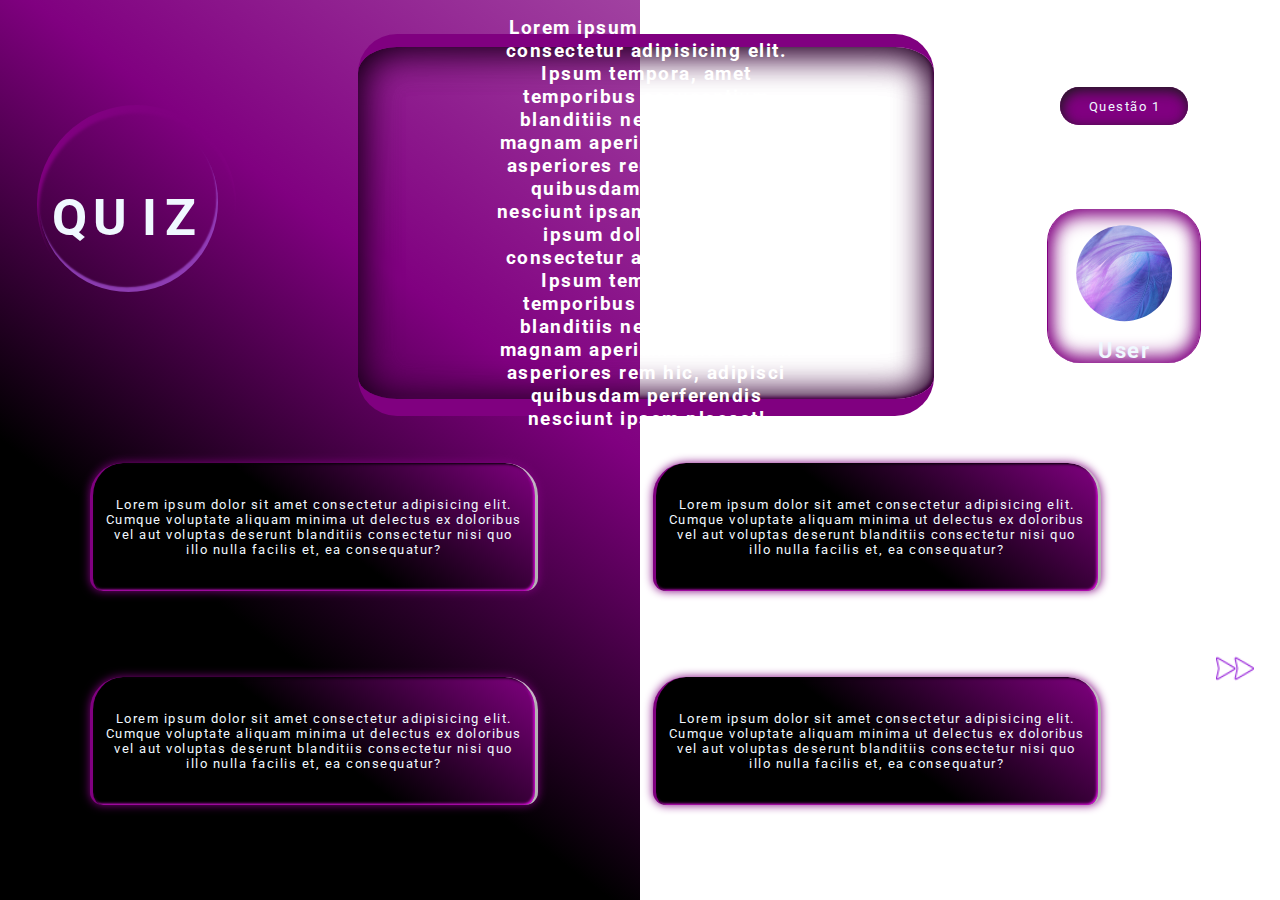
==== index.html @ 0c753456 "first commit" ====
<!DOCTYPE html>
<html lang="en">
<head>
    <meta charset="UTF-8">
    <meta name="viewport" content="width=device-width, initial-scale=1.0">
    <link href="https://fonts.googleapis.com/css2?family=Roboto:ital,wght@0,100;0,300;0,400;0,500;0,700;0,900;1,100;1,300;1,400;1,500;1,700;1,900&display=swap" rel="stylesheet">
    <link rel="stylesheet" href="css/style.css">
    <link rel="stylesheet" href="css/animationQuiz.css">
    <title>Etec Quiz</title>
</head>
<body>
    <header>

        <div class="animation-quiz">
            <h1>
                <span class="q">
                    Q
                </span>
                <span class="u">
                    U
                </span>
                <span class="i">
                    I
                </span>
                <span class="z">
                    Z
                </span>                               
    
            </h1>
            <div class="title1"></div>
            <div class="title flex" ></div>

        </div>
        
        <div class="question-box flex">
            <h4>Lorem ipsum dolor sit amet consectetur adipisicing elit. Ipsum tempora, amet temporibus accusantium blanditiis nemo aut sequi magnam aperiam nulla earum asperiores rem hic, adipisci quibusdam perferendis nesciunt ipsam placeat!Lorem ipsum dolor sit amet consectetur adipisicing elit. Ipsum tempora, amet temporibus accusantium blanditiis nemo aut sequi magnam aperiam nulla earum asperiores rem hic, adipisci quibusdam perferendis nesciunt ipsam placeat!</h4>
        </div>
        
        <div class="content-user">

            <div class="user flex">

                <img class="img" src="img/img1.jpg" alt="">
                <h3 class="user-name" id="userName">User</h3>
            </div>

            <button class="btn-Nquestion"> Questão 1 </button>

        </div>
 
       
    </header>

    <main class="flex">

        <div class="answer-content flex">
            
            <button class="box-answer">
                <p>Lorem ipsum dolor sit amet consectetur adipisicing elit. Cumque voluptate aliquam minima ut delectus ex doloribus vel aut voluptas deserunt blanditiis consectetur nisi quo illo nulla facilis et, ea consequatur?</p>
            </button>

            <button class="box-answer">
                <p>Lorem ipsum dolor sit amet consectetur adipisicing elit. Cumque voluptate aliquam minima ut delectus ex doloribus vel aut voluptas deserunt blanditiis consectetur nisi quo illo nulla facilis et, ea consequatur?</p>
            </button>  
            
            <button class="box-answer">
                <p>Lorem ipsum dolor sit amet consectetur adipisicing elit. Cumque voluptate aliquam minima ut delectus ex doloribus vel aut voluptas deserunt blanditiis consectetur nisi quo illo nulla facilis et, ea consequatur?</p>
            </button>

            <button class="box-answer">
                <p>Lorem ipsum dolor sit amet consectetur adipisicing elit. Cumque voluptate aliquam minima ut delectus ex doloribus vel aut voluptas deserunt blanditiis consectetur nisi quo illo nulla facilis et, ea consequatur?</p>
            </button>  

        </div>

        <div class="icon-prox">
           <a href="http://127.0.0.1:5500/index2.html">
            <img src="img/proximo-botao.png" alt="PROX">

        </a> 
        </div>
    </main>

    <footer></footer>

</body>
</html>
---- css/style.css ----
/* ============================================================================== GERAL */

*{
    margin: 0;
    padding: 0;
    box-sizing: border-box;
    font-family: "Roboto", sans-serif;
    text-wrap: wrap;
    letter-spacing: 1.5px;
}
.flex{
    display: flex;
}
body{
    height: 100vh;
    background-image: -webkit-linear-gradient(
        233deg,
        rgba(128, 0, 128, 0.742),
        purple,
        black,
        black
    );
    background-size: contain;
    background-repeat: no-repeat;
    background-size: 50%;
    animation: animate 10s infinite linear alternate ;
    color: aliceblue;
    
}
@keyframes animate {
    0%{
        background-size: 100%;
    }
    100%{
        background-size: 300%;
    }
}
/* ============================================================================== HEADER */
header{
    display: flex;
    height: 50vh;
    width: 100%;
    justify-content: space-around;
    align-items: center;
    flex-wrap: wrap;
}
.content-user{
    width: 19%;
    height: 80%;
    display: flex;
    align-items: center;
    justify-content: space-around;
    flex-direction: column-reverse;
}
.user{
    height: 12vw;
    width: 12vw;
    flex-direction: column;
    justify-content: center;
    align-items: center;
    border-radius: 33px;
    border-left: 1px solid purple;
    border-right: 1px solid purple;
    box-shadow: 
    inset .1em .3em 1em purple,
    inset -.1em -.3em 1em purple;
    text-align: center;
    font-size: 1.5vw;
}
.img{
    height: 10vw;
    clip-path: circle();
}
.btn-Nquestion{
    background-color:purple;
    width: 10vw;
    height: 3vw;
    color: aliceblue;
    font-size: 1vw;
    border: none;
    border-radius: 33px;
    box-shadow: 
    inset .1em .3em 1em rgb(27, 26, 27),
    inset -.1em -.3em 1em purple;
}
.question-box{
    height:85%;
    width: 45%;
    border-bottom: 17px solid purple;
    border-top: 13px solid purple;
    color: white;
    text-align: center;
    align-items: center;
    justify-content: center;
    border-radius: 39px;
    box-shadow: 
    inset .1em .1em 2em black,
    inset .1em .1em 2em purple,
    inset -.1em -.1em .2em purple;
    padding: 133px;
    font-size: 1.5vw;
}
/* ============================================================================== MAIN */

main{
    justify-content: space-around;
    align-items: center;
}
.answer-content{
    width: 89%;
    height: 49vh;
    justify-content: space-around;
    flex-wrap: wrap;
    gap: 13px;
    padding: 13px;
}
.box-answer{
    background-image: -webkit-linear-gradient(
        233deg,
       rgb(128, 0, 128),
       black,
       black
   );        
   width: 35vw;
   border: none;
   height: 10vw;
   color: aliceblue;
   justify-content: space-around;
   align-items: center;
   letter-spacing: .5px;
   padding: 13px ;
   border-left: 3px solid purple;
   border-right: 3px solid rgba(213, 213, 213, 0.845);
   border-top-left-radius: 33px;
   border-top-right-radius: 33px;
   border-bottom-right-radius: 13px;
   border-bottom-left-radius: 13px;
   box-shadow: 0px 0px 10px purple,
   inset .1em .1em .2em black,
   inset -.1em -.1em .2em rgb(239, 15, 239);
   font-size: 1vw;
}
.right{
    background-image: -webkit-linear-gradient(
         233deg,
        rgb(15, 188, 56),
        black,
        black
    );        
    width: 35vw;
    height: 10vw;
    border: none;
    color: aliceblue;
    justify-content: space-around;
    align-items: center;
    text-align: justify;
    letter-spacing: .5px;
    padding: 13px ;
    border-left: 3px solid rgb(15, 188, 56);
    border-right: 3px solid rgba(213, 213, 213, 0.845);
    border-top-left-radius: 33px;
    border-top-right-radius: 33px;
    border-bottom-right-radius: 13px;
    border-bottom-left-radius: 13px;
    box-shadow: 0px 0px 10px rgb(15, 188, 56),
    inset .1em .1em .2em black,
    inset -.1em -.1em .2em rgb(11, 236, 4);

}
.icon-prox{
    height: 70%;
    width: 3%;
    display: flex;
    align-items: center;
    justify-content: center;
 
}
.icon-prox img{
    height: 3vw;
    animation: arrow 1s infinite ease-in-out alternate;
}
.icon-prox img:hover{
    height: 3.5vw;
    animation: arrow 1s infinite ease-in-out alternate;
}

@keyframes arrow {
    0%{
        transform: translateX(0);
    }
    100%{
        transform: translateX(30px);
    }
}

/* ============================================================================== MEdiaQuery HEADER */
@media (max-width:450px){
    header{
        flex-direction: column-reverse;
        height: 66%;
    }
    .question-box{
        width: 89%;
        height:53%;
        padding: 13px;
        font-size: small;

    }
    .content-user{
        height: 25%;
        width: 35%;
    }
    .user{
        height: 21vw;
        width: 21vw;
    }
    .btn-Nquestion{
        height: 5vw;
        width: 15vw;
        font-size: 1.5vw;
    }
    .answer-content{
        flex-direction: column;
        justify-content: center;
        align-items: center;
        display: grid;
    }
    main{
        flex-direction: column;
        height: 10%;
    }
    .box-answer{
        font-size: 1vw;
        height: 100%;
        width: 99%;
    }
}

@media (min-width:768px) and (max-width:1023px){
    header{
        display: flex;
        height:65%;
    }
    .question-box{
        width: 89%;
        height:23%;
        font-size: 2vw;

    }
    .user{
        height: 21vw;
        width: 21vw;
    }
    .content-user{
        height: 35%;
        width: 35%;
    }

}
/* ============================================================================== MEdiaQuery MAIN */
@media (max-width:450px){
  
    .answer-content{
        width: 89%;
        height: 33vh;
        flex-wrap: wrap;
        justify-content: space-around;
        gap: 13px;
        padding: 13px;
    }
    .answer-content{
        flex-direction: column;
        justify-content: center;
        align-items: center;
        display: grid;
        margin-top: 13px;

    }
    main{
        flex-direction: column;
        height: 10%;
    }
    .box-answer{
        font-size: 1vw;
        height: 100%;
        width: 99%;
    }
    .icon-prox img{
        height: 5vw;
    }
}
@media (min-width:768px) and (max-width:1023px){
    .answer-content{
        width: 89%;
        height: 33vh;
        flex-wrap: wrap;
        justify-content: space-around;
        gap: 13px;
        padding: 13px;
    }
    .answer-content{
        flex-direction: column;
        justify-content: center;
        align-items: center;
        display: grid;
        margin-top: 13px;
    }
    main{
        flex-direction: column;
        height: 10%;
    }
    .box-answer{
        font-size: 1vw;
        height: 100%;
        width: 99%;
    }
    .icon-prox img{
        margin-top: 55px;
    }

}
@media (min-width:500px) and (max-width:540px){
    .question-box{
        font-size: 1vw;
        text-align: center;
    }

    .answer-content{
        width: 89%;
        height: 33vh;
        flex-wrap: wrap;
        justify-content: space-around;
        gap: 13px;
        padding: 13px;
    }
    .answer-content{
        flex-direction: column;
        justify-content: center;
        align-items: center;
        display: grid;
        margin-top: 13px;
    }
    main{
        flex-direction: column;
        height: 10%;
    }
    .box-answer{
        font-size: 1vw;
        height: 100%;
        width: 99%;
    }
    .icon-prox img{
        margin-top: 55px;
    }

}
---- css/animationQuiz.css ----
.animation-quiz{
    height: 20vw;
    width: 20vw;
    position: relative;
}
.title{
    width: 15.5vw;
    height: 15.5vw;
    border-radius: 50%;
    position: absolute;
    left: 1.3%;
    top: 3%;
    box-shadow: 
    inset .1em .5em .2em purple;
    animation: rotate1 8s infinite linear reverse;
}
.title1{
    width: 14vw;
    height: 14vw;
    border-radius: 50%;
    position: absolute;
    left: 2%;
    top: 6%;
    box-shadow: 
    inset -.1em -.3em .1em rgba(155, 72, 199, 0.836);
    animation: rotate 10s infinite linear;
}
@keyframes rotate {
    0%{
        transform: rotate(0);

    }
    
    100%{
        transform: rotate(360deg);
    }
}
@keyframes rotate1 {
    0%{
        transform: rotate(0);
        filter: blur(5px);
    }
    
    100%{
        transform: rotate(360deg);
        filter: blur(5px);
    }
}

.q{
    animation: quiz 5.5s infinite linear alternate-reverse, 
    quiz-r 4.5s infinite linear alternate-reverse ;    
    position: absolute;
    left:7%;
    top: 35%;
}
.u{
    animation: quizu 5.5s infinite linear alternate-reverse, 
    quizu-r 4.5s infinite linear alternate-reverse ;  
    position: absolute;
    left:23%;
    top: 35%;
}
.i{
    animation: quiz 5.5s infinite linear alternate-reverse, 
    quiz-r 4.5s infinite linear alternate-reverse ; 
    position: absolute;
    left:42%;
    top: 35%;
}
.z{
    animation: quizu 5.5s infinite linear alternate-reverse, 
    quizu-r 4.5s infinite linear alternate-reverse ;
    position: absolute;
    left:51%;
    top: 35%;
}
.span{
    position: relative;
    width: 100%;
    height: 6vw;
}
@keyframes quiz {
    0%{
        transform: rotateX(-33deg);
        transform: scale(30px);
        text-shadow: purple 0px 0px 33px;
        top: 30%;
    }
    33%{
        transform: skewX(-5deg);
        transform: scale(33px);
        opacity: 0;

    }
    66%{
        transform: skewX(-8deg);
        transform: scale(35px);

    }
    100%{
        transform : skewX(-13deg);
        transform: scale(38px);
        color: purple;
        text-shadow:  purple 0px 0px 33px;
    }
}

@keyframes quiz-r {
    0%{
        transform: scale(30px);
        transition: 1s;
    }
    33%{
        transform: skewX(5deg);
        transform: scaleX(33px);
        transform: rotateY(0deg);

    }
    66%{
        transform: skewX(8deg);
        transform: scale(35px);
        transform: rotateY(180deg);

    }
    100%{
        transform: skewX(13deg);
        transform: scale(38px);
        filter: blur(1px);
        text-shadow: purple 0px 0px 13px;
        height: 15vw;

    }
}
/* ================================= animacão letra u */

@keyframes quizu {
    0%{
        transform: rotate(-33deg);
        transform: scale(40px);
    }
    33%{
        transform: skewX(5deg);
        transform: scale(43px);

    }
    66%{
        transform: skewX(8deg);
        transform: scale(45px);
        height: 5vw;
        top: 30%;

    }
    100%{
        transform: skewX(13deg);
        transform: scale(48px);
        text-shadow: purple 0px 0px 33px;
        filter: blur(1px);
        height: 15vw;
        color: purple;

    }
}
@keyframes quizu-r {
    0%{
        transform: scale(40px);
    }
    33%{
        transform: skewX(-5deg);
        transform: scaleX(43px);
        transform: rotateY(0deg);

    }
    66%{
        transform: skewX(-8deg);
        transform: scale(45px);
        transform: rotateY(180deg);

    }
    100%{
        transform: skewX(-13deg);
        transform: scale(48px);
        text-shadow: purple 0px 0px 33px;

    }
}
span{
    font-size: 4vw;
}
/* =============================================================== Animação Media Query */
@media (max-width:450px){

    .q{
        animation: quiz 5.5s infinite linear alternate-reverse, 
        quiz-r 4.5s infinite linear alternate-reverse ;    
        position: absolute;
        left:7%;
        top: 35%;
    }
    .u{
        animation: quizu 5.5s infinite linear alternate-reverse, 
        quizu-r 4.5s infinite linear alternate-reverse ;  
        position: absolute;
        left:23%;
        top: 35%;
    }
    .i{
        animation: quiz 5.5s infinite linear alternate-reverse, 
        quiz-r 4.5s infinite linear alternate-reverse ; 
        position: absolute;
        left:42%;
        top: 35%;
    }
    .z{
        animation: quizu 5.5s infinite linear alternate-reverse, 
        quizu-r 4.5s infinite linear alternate-reverse ;
        position: absolute;
        left:51%;
        top: 35%;
    }

    @keyframes quiz {
        0%{
            transform: rotateX(-33deg);
            transform: scale(30px);
            text-shadow: purple 0px 0px 33px;
            top: 30%;
        }
        33%{
            transform: skewX(-5deg);
            transform: scale(33px);
            opacity: 0;
    
        }
        66%{
            transform: skewX(-8deg);
            transform: scale(35px);
    
        }
        100%{
            transform : skewX(-13deg);
            transform: scale(38px);
            color: purple;
            text-shadow:  purple 0px 0px 33px;
        }
    }
    
    @keyframes quiz-r {
        0%{
            transform: scale(30px);
            transition: 1s;
        }
        33%{
            transform: skewX(5deg);
            transform: scaleX(33px);
            transform: rotateY(0deg);
    
        }
        66%{
            transform: skewX(8deg);
            transform: scale(35px);
            transform: rotateY(180deg);
    
        }
        100%{
            transform: skewX(13deg);
            transform: scale(38px);
            filter: blur(1px);
            text-shadow: purple 0px 0px 13px;
            height: 15vw;
    
        }
    }
    /* ================================= animacão letra u */
    
    @keyframes quizu {
        0%{
            transform: rotate(-33deg);
            transform: scale(40px);
        }
        33%{
            transform: skewX(5deg);
            transform: scale(43px);
    
        }
        66%{
            transform: skewX(8deg);
            transform: scale(45px);
            height: 5vw;
            top: 30%;
    
        }
        100%{
            transform: skewX(13deg);
            transform: scale(48px);
            text-shadow: purple 0px 0px 33px;
            filter: blur(1px);
            height: 15vw;
            color: purple;
    
        }
    }
    @keyframes quizu-r {
        0%{
            transform: scale(40px);
        }
        33%{
            transform: skewX(-5deg);
            transform: scaleX(43px);
            transform: rotateY(0deg);
    
        }
        66%{
            transform: skewX(-8deg);
            transform: scale(45px);
            transform: rotateY(180deg);
    
        }
        100%{
            transform: skewX(-13deg);
            transform: scale(48px);
            text-shadow: purple 0px 0px 33px;
    
        }
    }
}
/* ==================================================================== TABLETS */
@media (min-width:768px) and (max-width:1024px){
    .q{
        animation: quiz 5.5s infinite linear alternate-reverse, 
        quiz-r 4.5s infinite linear alternate-reverse ;    
        position: absolute;
        left:7%;
        top: 35%;
    }
    .u{
        animation: quizu 5.5s infinite linear alternate-reverse, 
        quizu-r 4.5s infinite linear alternate-reverse ;  
        position: absolute;
        left:23%;
        top: 35%;
    }
    .i{
        animation: quiz 5.5s infinite linear alternate-reverse, 
        quiz-r 4.5s infinite linear alternate-reverse ; 
        position: absolute;
        left:42%;
        top: 35%;
    }
    .z{
        animation: quizu 5.5s infinite linear alternate-reverse, 
        quizu-r 4.5s infinite linear alternate-reverse ;
        position: absolute;
        left:51%;
        top: 35%;
    }
    @keyframes quiz {
        0%{
            transform: rotateX(-33deg);
            transform: scale(30px);
            text-shadow: purple 0px 0px 33px;
            top: 30%;
        }
        33%{
            transform: skewX(-5deg);
            transform: scale(33px);
            opacity: 0;
    
        }
        66%{
            transform: skewX(-8deg);
            transform: scale(35px);
    
        }
        100%{
            transform : skewX(-13deg);
            transform: scale(38px);
            color: purple;
            text-shadow:  purple 0px 0px 33px;
        }
    }
    
    @keyframes quiz-r {
        0%{
            transform: scale(30px);
            transition: 1s;
        }
        33%{
            transform: skewX(5deg);
            transform: scaleX(33px);
            transform: rotateY(0deg);
    
        }
        66%{
            transform: skewX(8deg);
            transform: scale(35px);
            transform: rotateY(180deg);
    
        }
        100%{
            transform: skewX(13deg);
            transform: scale(38px);
            filter: blur(1px);
            text-shadow: purple 0px 0px 13px;
            height: 15vw;
    
        }
    }
    /* ================================= animacão letra u */
    
    @keyframes quizu {
        0%{
            transform: rotate(-33deg);
            transform: scale(40px);
        }
        33%{
            transform: skewX(5deg);
            transform: scale(43px);
    
        }
        66%{
            transform: skewX(8deg);
            transform: scale(45px);
            height: 5vw;
            top: 30%;
    
        }
        100%{
            transform: skewX(13deg);
            transform: scale(48px);
            text-shadow: purple 0px 0px 33px;
            filter: blur(1px);
            height: 15vw;
            color: purple;
    
        }
    }
    @keyframes quizu-r {
        0%{
            transform: scale(40px);
        }
        33%{
            transform: skewX(-5deg);
            transform: scaleX(43px);
            transform: rotateY(0deg);
    
        }
        66%{
            transform: skewX(-8deg);
            transform: scale(45px);
            transform: rotateY(180deg);
    
        }
        100%{
            transform: skewX(-13deg);
            transform: scale(48px);
            text-shadow: purple 0px 0px 33px;
    
        }
    }
}
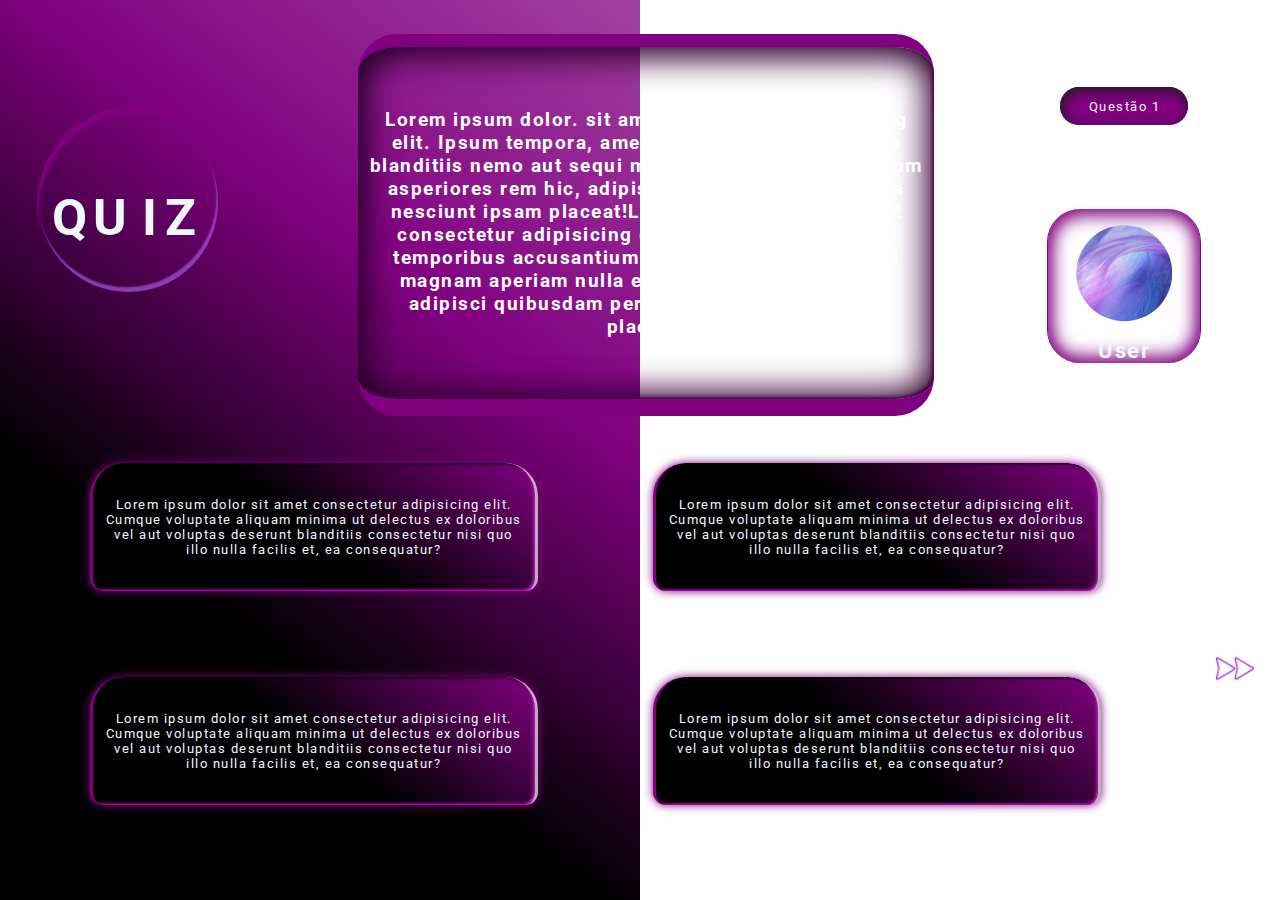
==== commit 18d408d4: "Add files via upload" ====
--- a/index.html
+++ b/index.html
@@ -1,87 +1,87 @@
-<!DOCTYPE html>
-<html lang="en">
-<head>
-    <meta charset="UTF-8">
-    <meta name="viewport" content="width=device-width, initial-scale=1.0">
-    <link href="https://fonts.googleapis.com/css2?family=Roboto:ital,wght@0,100;0,300;0,400;0,500;0,700;0,900;1,100;1,300;1,400;1,500;1,700;1,900&display=swap" rel="stylesheet">
-    <link rel="stylesheet" href="css/style.css">
-    <link rel="stylesheet" href="css/animationQuiz.css">
-    <title>Etec Quiz</title>
-</head>
-<body>
-    <header>
-
-        <div class="animation-quiz">
-            <h1>
-                <span class="q">
-                    Q
-                </span>
-                <span class="u">
-                    U
-                </span>
-                <span class="i">
-                    I
-                </span>
-                <span class="z">
-                    Z
-                </span>                               
-    
-            </h1>
-            <div class="title1"></div>
-            <div class="title flex" ></div>
-
-        </div>
-        
-        <div class="question-box flex">
-            <h4>Lorem ipsum dolor sit amet consectetur adipisicing elit. Ipsum tempora, amet temporibus accusantium blanditiis nemo aut sequi magnam aperiam nulla earum asperiores rem hic, adipisci quibusdam perferendis nesciunt ipsam placeat!Lorem ipsum dolor sit amet consectetur adipisicing elit. Ipsum tempora, amet temporibus accusantium blanditiis nemo aut sequi magnam aperiam nulla earum asperiores rem hic, adipisci quibusdam perferendis nesciunt ipsam placeat!</h4>
-        </div>
-        
-        <div class="content-user">
-
-            <div class="user flex">
-
-                <img class="img" src="img/img1.jpg" alt="">
-                <h3 class="user-name" id="userName">User</h3>
-            </div>
-
-            <button class="btn-Nquestion"> Questão 1 </button>
-
-        </div>
- 
-       
-    </header>
-
-    <main class="flex">
-
-        <div class="answer-content flex">
-            
-            <button class="box-answer">
-                <p>Lorem ipsum dolor sit amet consectetur adipisicing elit. Cumque voluptate aliquam minima ut delectus ex doloribus vel aut voluptas deserunt blanditiis consectetur nisi quo illo nulla facilis et, ea consequatur?</p>
-            </button>
-
-            <button class="box-answer">
-                <p>Lorem ipsum dolor sit amet consectetur adipisicing elit. Cumque voluptate aliquam minima ut delectus ex doloribus vel aut voluptas deserunt blanditiis consectetur nisi quo illo nulla facilis et, ea consequatur?</p>
-            </button>  
-            
-            <button class="box-answer">
-                <p>Lorem ipsum dolor sit amet consectetur adipisicing elit. Cumque voluptate aliquam minima ut delectus ex doloribus vel aut voluptas deserunt blanditiis consectetur nisi quo illo nulla facilis et, ea consequatur?</p>
-            </button>
-
-            <button class="box-answer">
-                <p>Lorem ipsum dolor sit amet consectetur adipisicing elit. Cumque voluptate aliquam minima ut delectus ex doloribus vel aut voluptas deserunt blanditiis consectetur nisi quo illo nulla facilis et, ea consequatur?</p>
-            </button>  
-
-        </div>
-
-        <div class="icon-prox">
-           <a href="http://127.0.0.1:5500/index2.html">
-            <img src="img/proximo-botao.png" alt="PROX">
-
-        </a> 
-        </div>
-    </main>
-
-    <footer></footer>
-
-</body>
+<!DOCTYPE html>
+<html lang="en">
+<head>
+    <meta charset="UTF-8">
+    <meta name="viewport" content="width=device-width, initial-scale=1.0">
+    <link href="https://fonts.googleapis.com/css2?family=Roboto:ital,wght@0,100;0,300;0,400;0,500;0,700;0,900;1,100;1,300;1,400;1,500;1,700;1,900&display=swap" rel="stylesheet">
+    <link rel="stylesheet" href="css/style.css">
+    <link rel="stylesheet" href="css/animationQuiz.css">
+    <title>Etec Quiz</title>
+</head>
+<body>
+    <header>
+
+        <div class="animation-quiz">
+            <h1>
+                <span class="q">
+                    Q
+                </span>
+                <span class="u">
+                    U
+                </span>
+                <span class="i">
+                    I
+                </span>
+                <span class="z">
+                    Z
+                </span>                               
+    
+            </h1>
+            <div class="title1"></div>
+            <div class="title flex" ></div>
+
+        </div>
+        
+        <div class="question-box flex">
+            <h4>Lorem ipsum dolor. sit amet consectetur adipisicing elit. Ipsum tempora, amet temporibus accusantium blanditiis nemo aut sequi magnam aperiam nulla earum asperiores rem hic, adipisci quibusdam perferendis nesciunt ipsam placeat!Lorem ipsum dolor sit amet consectetur adipisicing elit. Ipsum tempora, amet temporibus accusantium blanditiis nemo aut sequi magnam aperiam nulla earum asperiores rem hic, adipisci quibusdam perferendis nesciunt ipsam placeat!</h4>
+        </div>
+        
+        <div class="content-user">
+
+            <div class="user flex">
+
+                <img class="img" src="img/img1.jpg" alt="">
+                <h3 class="user-name" id="userName">User</h3>
+            </div>
+
+            <button class="btn-Nquestion"> Questão 1 </button>
+
+        </div>
+ 
+       
+    </header>
+
+    <main class="flex">
+
+        <div class="answer-content flex">
+            
+            <button class="box-answer">
+                <p>Lorem ipsum dolor sit amet consectetur adipisicing elit. Cumque voluptate aliquam minima ut delectus ex doloribus vel aut voluptas deserunt blanditiis consectetur nisi quo illo nulla facilis et, ea consequatur?</p>
+            </button>
+
+            <button class="box-answer">
+                <p>Lorem ipsum dolor sit amet consectetur adipisicing elit. Cumque voluptate aliquam minima ut delectus ex doloribus vel aut voluptas deserunt blanditiis consectetur nisi quo illo nulla facilis et, ea consequatur?</p>
+            </button>  
+            
+            <button class="box-answer">
+                <p>Lorem ipsum dolor sit amet consectetur adipisicing elit. Cumque voluptate aliquam minima ut delectus ex doloribus vel aut voluptas deserunt blanditiis consectetur nisi quo illo nulla facilis et, ea consequatur?</p>
+            </button>
+
+            <button class="box-answer">
+                <p>Lorem ipsum dolor sit amet consectetur adipisicing elit. Cumque voluptate aliquam minima ut delectus ex doloribus vel aut voluptas deserunt blanditiis consectetur nisi quo illo nulla facilis et, ea consequatur?</p>
+            </button>  
+
+        </div>
+
+        <div class="icon-prox">
+           <a href="http://127.0.0.1:5500/index2.html">
+            <img src="img/proximo-botao.png" alt="PROX">
+
+        </a> 
+        </div>
+    </main>
+
+    <footer></footer>
+
+</body>
 </html>--- a/css/style.css
+++ b/css/style.css
@@ -1,356 +1,375 @@
-/* ============================================================================== GERAL */
-
-*{
-    margin: 0;
-    padding: 0;
-    box-sizing: border-box;
-    font-family: "Roboto", sans-serif;
-    text-wrap: wrap;
-    letter-spacing: 1.5px;
-}
-.flex{
-    display: flex;
-}
-body{
-    height: 100vh;
-    background-image: -webkit-linear-gradient(
-        233deg,
-        rgba(128, 0, 128, 0.742),
-        purple,
-        black,
-        black
-    );
-    background-size: contain;
-    background-repeat: no-repeat;
-    background-size: 50%;
-    animation: animate 10s infinite linear alternate ;
-    color: aliceblue;
-    
-}
-@keyframes animate {
-    0%{
-        background-size: 100%;
-    }
-    100%{
-        background-size: 300%;
-    }
-}
-/* ============================================================================== HEADER */
-header{
-    display: flex;
-    height: 50vh;
-    width: 100%;
-    justify-content: space-around;
-    align-items: center;
-    flex-wrap: wrap;
-}
-.content-user{
-    width: 19%;
-    height: 80%;
-    display: flex;
-    align-items: center;
-    justify-content: space-around;
-    flex-direction: column-reverse;
-}
-.user{
-    height: 12vw;
-    width: 12vw;
-    flex-direction: column;
-    justify-content: center;
-    align-items: center;
-    border-radius: 33px;
-    border-left: 1px solid purple;
-    border-right: 1px solid purple;
-    box-shadow: 
-    inset .1em .3em 1em purple,
-    inset -.1em -.3em 1em purple;
-    text-align: center;
-    font-size: 1.5vw;
-}
-.img{
-    height: 10vw;
-    clip-path: circle();
-}
-.btn-Nquestion{
-    background-color:purple;
-    width: 10vw;
-    height: 3vw;
-    color: aliceblue;
-    font-size: 1vw;
-    border: none;
-    border-radius: 33px;
-    box-shadow: 
-    inset .1em .3em 1em rgb(27, 26, 27),
-    inset -.1em -.3em 1em purple;
-}
-.question-box{
-    height:85%;
-    width: 45%;
-    border-bottom: 17px solid purple;
-    border-top: 13px solid purple;
-    color: white;
-    text-align: center;
-    align-items: center;
-    justify-content: center;
-    border-radius: 39px;
-    box-shadow: 
-    inset .1em .1em 2em black,
-    inset .1em .1em 2em purple,
-    inset -.1em -.1em .2em purple;
-    padding: 133px;
-    font-size: 1.5vw;
-}
-/* ============================================================================== MAIN */
-
-main{
-    justify-content: space-around;
-    align-items: center;
-}
-.answer-content{
-    width: 89%;
-    height: 49vh;
-    justify-content: space-around;
-    flex-wrap: wrap;
-    gap: 13px;
-    padding: 13px;
-}
-.box-answer{
-    background-image: -webkit-linear-gradient(
-        233deg,
-       rgb(128, 0, 128),
-       black,
-       black
-   );        
-   width: 35vw;
-   border: none;
-   height: 10vw;
-   color: aliceblue;
-   justify-content: space-around;
-   align-items: center;
-   letter-spacing: .5px;
-   padding: 13px ;
-   border-left: 3px solid purple;
-   border-right: 3px solid rgba(213, 213, 213, 0.845);
-   border-top-left-radius: 33px;
-   border-top-right-radius: 33px;
-   border-bottom-right-radius: 13px;
-   border-bottom-left-radius: 13px;
-   box-shadow: 0px 0px 10px purple,
-   inset .1em .1em .2em black,
-   inset -.1em -.1em .2em rgb(239, 15, 239);
-   font-size: 1vw;
-}
-.right{
-    background-image: -webkit-linear-gradient(
-         233deg,
-        rgb(15, 188, 56),
-        black,
-        black
-    );        
-    width: 35vw;
-    height: 10vw;
-    border: none;
-    color: aliceblue;
-    justify-content: space-around;
-    align-items: center;
-    text-align: justify;
-    letter-spacing: .5px;
-    padding: 13px ;
-    border-left: 3px solid rgb(15, 188, 56);
-    border-right: 3px solid rgba(213, 213, 213, 0.845);
-    border-top-left-radius: 33px;
-    border-top-right-radius: 33px;
-    border-bottom-right-radius: 13px;
-    border-bottom-left-radius: 13px;
-    box-shadow: 0px 0px 10px rgb(15, 188, 56),
-    inset .1em .1em .2em black,
-    inset -.1em -.1em .2em rgb(11, 236, 4);
-
-}
-.icon-prox{
-    height: 70%;
-    width: 3%;
-    display: flex;
-    align-items: center;
-    justify-content: center;
- 
-}
-.icon-prox img{
-    height: 3vw;
-    animation: arrow 1s infinite ease-in-out alternate;
-}
-.icon-prox img:hover{
-    height: 3.5vw;
-    animation: arrow 1s infinite ease-in-out alternate;
-}
-
-@keyframes arrow {
-    0%{
-        transform: translateX(0);
-    }
-    100%{
-        transform: translateX(30px);
-    }
-}
-
-/* ============================================================================== MEdiaQuery HEADER */
-@media (max-width:450px){
-    header{
-        flex-direction: column-reverse;
-        height: 66%;
-    }
-    .question-box{
-        width: 89%;
-        height:53%;
-        padding: 13px;
-        font-size: small;
-
-    }
-    .content-user{
-        height: 25%;
-        width: 35%;
-    }
-    .user{
-        height: 21vw;
-        width: 21vw;
-    }
-    .btn-Nquestion{
-        height: 5vw;
-        width: 15vw;
-        font-size: 1.5vw;
-    }
-    .answer-content{
-        flex-direction: column;
-        justify-content: center;
-        align-items: center;
-        display: grid;
-    }
-    main{
-        flex-direction: column;
-        height: 10%;
-    }
-    .box-answer{
-        font-size: 1vw;
-        height: 100%;
-        width: 99%;
-    }
-}
-
-@media (min-width:768px) and (max-width:1023px){
-    header{
-        display: flex;
-        height:65%;
-    }
-    .question-box{
-        width: 89%;
-        height:23%;
-        font-size: 2vw;
-
-    }
-    .user{
-        height: 21vw;
-        width: 21vw;
-    }
-    .content-user{
-        height: 35%;
-        width: 35%;
-    }
-
-}
-/* ============================================================================== MEdiaQuery MAIN */
-@media (max-width:450px){
-  
-    .answer-content{
-        width: 89%;
-        height: 33vh;
-        flex-wrap: wrap;
-        justify-content: space-around;
-        gap: 13px;
-        padding: 13px;
-    }
-    .answer-content{
-        flex-direction: column;
-        justify-content: center;
-        align-items: center;
-        display: grid;
-        margin-top: 13px;
-
-    }
-    main{
-        flex-direction: column;
-        height: 10%;
-    }
-    .box-answer{
-        font-size: 1vw;
-        height: 100%;
-        width: 99%;
-    }
-    .icon-prox img{
-        height: 5vw;
-    }
-}
-@media (min-width:768px) and (max-width:1023px){
-    .answer-content{
-        width: 89%;
-        height: 33vh;
-        flex-wrap: wrap;
-        justify-content: space-around;
-        gap: 13px;
-        padding: 13px;
-    }
-    .answer-content{
-        flex-direction: column;
-        justify-content: center;
-        align-items: center;
-        display: grid;
-        margin-top: 13px;
-    }
-    main{
-        flex-direction: column;
-        height: 10%;
-    }
-    .box-answer{
-        font-size: 1vw;
-        height: 100%;
-        width: 99%;
-    }
-    .icon-prox img{
-        margin-top: 55px;
-    }
-
-}
-@media (min-width:500px) and (max-width:540px){
-    .question-box{
-        font-size: 1vw;
-        text-align: center;
-    }
-
-    .answer-content{
-        width: 89%;
-        height: 33vh;
-        flex-wrap: wrap;
-        justify-content: space-around;
-        gap: 13px;
-        padding: 13px;
-    }
-    .answer-content{
-        flex-direction: column;
-        justify-content: center;
-        align-items: center;
-        display: grid;
-        margin-top: 13px;
-    }
-    main{
-        flex-direction: column;
-        height: 10%;
-    }
-    .box-answer{
-        font-size: 1vw;
-        height: 100%;
-        width: 99%;
-    }
-    .icon-prox img{
-        margin-top: 55px;
-    }
-
+/* ============================================================================== GERAL */
+
+*{
+    margin: 0;
+    padding: 0;
+    box-sizing: border-box;
+    font-family: "Roboto", sans-serif;
+    text-wrap: wrap;
+    letter-spacing: 1.5px;
+}
+.flex{
+    display: flex;
+}
+body{
+    height: 100vh;
+    background-image: -webkit-linear-gradient(
+        233deg,
+        rgba(128, 0, 128, 0.742),
+        purple,
+        black,
+        black
+    );
+    background-size: contain;
+    background-repeat: no-repeat;
+    background-size: 50%;
+    animation: animate 10s infinite linear alternate ;
+    color: aliceblue;
+    
+}
+@keyframes animate {
+    0%{
+        background-size: 100%;
+    }
+    100%{
+        background-size: 300%;
+    }
+}
+/* ============================================================================== HEADER */
+header{
+    display: flex;
+    height: 50vh;
+    width: 100%;
+    justify-content: space-around;
+    align-items: center;
+    flex-wrap: wrap;
+}
+.content-user{
+    width: 19%;
+    height: 80%;
+    display: flex;
+    align-items: center;
+    justify-content: space-around;
+    flex-direction: column-reverse;
+}
+.user{
+    height: 12vw;
+    width: 12vw;
+    flex-direction: column;
+    justify-content: center;
+    align-items: center;
+    border-radius: 33px;
+    border-left: 1px solid purple;
+    border-right: 1px solid purple;
+    box-shadow: 
+    inset .1em .3em 1em purple,
+    inset -.1em -.3em 1em purple;
+    text-align: center;
+    font-size: 1.5vw;
+}
+.img{
+    height: 10vw;
+    clip-path: circle();
+}
+.btn-Nquestion{
+    background-color:purple;
+    width: 10vw;
+    height: 3vw;
+    color: aliceblue;
+    font-size: 1vw;
+    border: none;
+    border-radius: 33px;
+    box-shadow: 
+    inset .1em .3em 1em rgb(27, 26, 27),
+    inset -.1em -.3em 1em purple;
+}
+.question-box{
+    height:85%;
+    width: 45%;
+    border-bottom: 17px solid purple;
+    border-top: 13px solid purple;
+    color: white;
+    align-items: center;
+    justify-content: center;
+    border-radius: 39px;
+    box-shadow: 
+    inset .1em .1em 2em black,
+    inset .1em .1em 2em purple,
+    inset -.1em -.1em .2em purple;
+    padding: 10px;
+    text-align: center;
+    font-size: 1.5vw;
+}
+/* ============================================================================== MAIN */
+
+main{
+    justify-content: space-around;
+    align-items: center;
+}
+button:hover{
+    background-image: -webkit-linear-gradient(
+         233deg,
+        rgb(87, 4, 122),
+        black,
+        black
+    );
+    border-left: 3px solid rgb(87, 4, 122);
+    border-right: 3px solid rgba(213, 213, 213, 0.845);
+    border-top-left-radius: 33px;
+    border-top-right-radius: 33px;
+    border-bottom-right-radius: 13px;
+    border-bottom-left-radius: 13px;
+    box-shadow: 0px 0px 10px rgb(87, 4, 122),
+    inset .1em .1em .2em black,
+    inset -.1em -.1em .2em rgb(87, 4, 122);
+    transition: .5s;
+}
+.answer-content{
+    width: 89%;
+    height: 49vh;
+    justify-content: space-around;
+    flex-wrap: wrap;
+    gap: 13px;
+    padding: 13px;
+}
+.box-answer{
+    background-image: -webkit-linear-gradient(
+        233deg,
+       rgb(128, 0, 128),
+       black,
+       black
+   );        
+   width: 35vw;
+   border: none;
+   height: 10vw;
+   color: aliceblue;
+   justify-content: space-around;
+   align-items: center;
+   letter-spacing: .5px;
+   padding: 13px ;
+   border-left: 3px solid purple;
+   border-right: 3px solid rgba(213, 213, 213, 0.845);
+   border-top-left-radius: 33px;
+   border-top-right-radius: 33px;
+   border-bottom-right-radius: 13px;
+   border-bottom-left-radius: 13px;
+   box-shadow: 0px 0px 10px purple,
+   inset .1em .1em .2em black,
+   inset -.1em -.1em .2em rgb(239, 15, 239);
+   font-size: 1vw;
+}
+.right{
+    background-image: -webkit-linear-gradient(
+         233deg,
+        rgb(15, 188, 56),
+        black,
+        black
+    );        
+    width: 35vw;
+    height: 10vw;
+    border: none;
+    color: aliceblue;
+    justify-content: space-around;
+    align-items: center;
+    text-align: justify;
+    letter-spacing: .5px;
+    padding: 13px ;
+    border-left: 3px solid rgb(15, 188, 56);
+    border-right: 3px solid rgba(213, 213, 213, 0.845);
+    border-top-left-radius: 33px;
+    border-top-right-radius: 33px;
+    border-bottom-right-radius: 13px;
+    border-bottom-left-radius: 13px;
+    box-shadow: 0px 0px 10px rgb(15, 188, 56),
+    inset .1em .1em .2em black,
+    inset -.1em -.1em .2em rgb(11, 236, 4);
+
+}
+.icon-prox{
+    height: 70%;
+    width: 3%;
+    display: flex;
+    align-items: center;
+    justify-content: center;
+ 
+}
+.icon-prox img{
+    height: 3vw;
+    animation: arrow 1s infinite ease-in-out alternate;
+}
+.icon-prox img:hover{
+    height: 3.5vw;
+    animation: arrow 1s infinite ease-in-out alternate;
+    transition: .3s;
+}
+
+@keyframes arrow {
+    0%{
+        transform: translateX(0);
+    }
+    100%{
+        transform: translateX(30px);
+    }
+}
+
+/* ============================================================================== MEdiaQuery HEADER */
+@media (max-width:450px){
+    header{
+        flex-direction: column-reverse;
+        height: 66%;
+    }
+    .question-box{
+        width: 89%;
+        height:53%;
+        padding: 13px;
+        font-size: small;
+
+    }
+    .content-user{
+        height: 25%;
+        width: 35%;
+    }
+    .user{
+        height: 21vw;
+        width: 21vw;
+    }
+    .btn-Nquestion{
+        height: 5vw;
+        width: 15vw;
+        font-size: 1.5vw;
+    }
+    .answer-content{
+        flex-direction: column;
+        justify-content: center;
+        align-items: center;
+        display: grid;
+    }
+    main{
+        flex-direction: column;
+        height: 10%;
+    }
+    .box-answer{
+        font-size: 1vw;
+        height: 100%;
+        width: 99%;
+    }
+}
+
+@media (min-width:768px) and (max-width:1023px){
+    header{
+        display: flex;
+        height:65%;
+    }
+    .question-box{
+        width: 89%;
+        height:23%;
+        font-size: 2vw;
+
+    }
+    .user{
+        height: 21vw;
+        width: 21vw;
+    }
+    .content-user{
+        height: 35%;
+        width: 35%;
+    }
+
+}
+/* ============================================================================== MEdiaQuery MAIN */
+@media (max-width:450px){
+  
+    .answer-content{
+        width: 89%;
+        height: 33vh;
+        flex-wrap: wrap;
+        justify-content: space-around;
+        gap: 13px;
+        padding: 13px;
+    }
+    .answer-content{
+        flex-direction: column;
+        justify-content: center;
+        align-items: center;
+        display: grid;
+        margin-top: 13px;
+
+    }
+    main{
+        flex-direction: column;
+        height: 10%;
+    }
+    .box-answer{
+        font-size: 1vw;
+        height: 100%;
+        width: 99%;
+    }
+    .icon-prox img{
+        height: 5vw;
+    }
+}
+@media (min-width:768px) and (max-width:1023px){
+    .answer-content{
+        width: 89%;
+        height: 33vh;
+        flex-wrap: wrap;
+        justify-content: space-around;
+        gap: 13px;
+        padding: 13px;
+    }
+    .answer-content{
+        flex-direction: column;
+        justify-content: center;
+        align-items: center;
+        display: grid;
+        margin-top: 13px;
+    }
+    main{
+        flex-direction: column;
+        height: 10%;
+    }
+    .box-answer{
+        font-size: 1vw;
+        height: 100%;
+        width: 99%;
+    }
+    .icon-prox img{
+        margin-top: 55px;
+    }
+
+}
+@media (min-width:500px) and (max-width:540px){
+    .question-box{
+        font-size: 1vw;
+        text-align: center;
+    }
+
+    .answer-content{
+        width: 89%;
+        height: 33vh;
+        flex-wrap: wrap;
+        justify-content: space-around;
+        gap: 13px;
+        padding: 13px;
+    }
+    .answer-content{
+        flex-direction: column;
+        justify-content: center;
+        align-items: center;
+        display: grid;
+        margin-top: 13px;
+    }
+    main{
+        flex-direction: column;
+        height: 10%;
+    }
+    .box-answer{
+        font-size: 1vw;
+        height: 100%;
+        width: 99%;
+    }
+    .icon-prox img{
+        margin-top: 55px;
+    }
+
 }--- a/css/animationQuiz.css
+++ b/css/animationQuiz.css
@@ -1,461 +1,461 @@
-.animation-quiz{
-    height: 20vw;
-    width: 20vw;
-    position: relative;
-}
-.title{
-    width: 15.5vw;
-    height: 15.5vw;
-    border-radius: 50%;
-    position: absolute;
-    left: 1.3%;
-    top: 3%;
-    box-shadow: 
-    inset .1em .5em .2em purple;
-    animation: rotate1 8s infinite linear reverse;
-}
-.title1{
-    width: 14vw;
-    height: 14vw;
-    border-radius: 50%;
-    position: absolute;
-    left: 2%;
-    top: 6%;
-    box-shadow: 
-    inset -.1em -.3em .1em rgba(155, 72, 199, 0.836);
-    animation: rotate 10s infinite linear;
-}
-@keyframes rotate {
-    0%{
-        transform: rotate(0);
-
-    }
-    
-    100%{
-        transform: rotate(360deg);
-    }
-}
-@keyframes rotate1 {
-    0%{
-        transform: rotate(0);
-        filter: blur(5px);
-    }
-    
-    100%{
-        transform: rotate(360deg);
-        filter: blur(5px);
-    }
-}
-
-.q{
-    animation: quiz 5.5s infinite linear alternate-reverse, 
-    quiz-r 4.5s infinite linear alternate-reverse ;    
-    position: absolute;
-    left:7%;
-    top: 35%;
-}
-.u{
-    animation: quizu 5.5s infinite linear alternate-reverse, 
-    quizu-r 4.5s infinite linear alternate-reverse ;  
-    position: absolute;
-    left:23%;
-    top: 35%;
-}
-.i{
-    animation: quiz 5.5s infinite linear alternate-reverse, 
-    quiz-r 4.5s infinite linear alternate-reverse ; 
-    position: absolute;
-    left:42%;
-    top: 35%;
-}
-.z{
-    animation: quizu 5.5s infinite linear alternate-reverse, 
-    quizu-r 4.5s infinite linear alternate-reverse ;
-    position: absolute;
-    left:51%;
-    top: 35%;
-}
-.span{
-    position: relative;
-    width: 100%;
-    height: 6vw;
-}
-@keyframes quiz {
-    0%{
-        transform: rotateX(-33deg);
-        transform: scale(30px);
-        text-shadow: purple 0px 0px 33px;
-        top: 30%;
-    }
-    33%{
-        transform: skewX(-5deg);
-        transform: scale(33px);
-        opacity: 0;
-
-    }
-    66%{
-        transform: skewX(-8deg);
-        transform: scale(35px);
-
-    }
-    100%{
-        transform : skewX(-13deg);
-        transform: scale(38px);
-        color: purple;
-        text-shadow:  purple 0px 0px 33px;
-    }
-}
-
-@keyframes quiz-r {
-    0%{
-        transform: scale(30px);
-        transition: 1s;
-    }
-    33%{
-        transform: skewX(5deg);
-        transform: scaleX(33px);
-        transform: rotateY(0deg);
-
-    }
-    66%{
-        transform: skewX(8deg);
-        transform: scale(35px);
-        transform: rotateY(180deg);
-
-    }
-    100%{
-        transform: skewX(13deg);
-        transform: scale(38px);
-        filter: blur(1px);
-        text-shadow: purple 0px 0px 13px;
-        height: 15vw;
-
-    }
-}
-/* ================================= animacão letra u */
-
-@keyframes quizu {
-    0%{
-        transform: rotate(-33deg);
-        transform: scale(40px);
-    }
-    33%{
-        transform: skewX(5deg);
-        transform: scale(43px);
-
-    }
-    66%{
-        transform: skewX(8deg);
-        transform: scale(45px);
-        height: 5vw;
-        top: 30%;
-
-    }
-    100%{
-        transform: skewX(13deg);
-        transform: scale(48px);
-        text-shadow: purple 0px 0px 33px;
-        filter: blur(1px);
-        height: 15vw;
-        color: purple;
-
-    }
-}
-@keyframes quizu-r {
-    0%{
-        transform: scale(40px);
-    }
-    33%{
-        transform: skewX(-5deg);
-        transform: scaleX(43px);
-        transform: rotateY(0deg);
-
-    }
-    66%{
-        transform: skewX(-8deg);
-        transform: scale(45px);
-        transform: rotateY(180deg);
-
-    }
-    100%{
-        transform: skewX(-13deg);
-        transform: scale(48px);
-        text-shadow: purple 0px 0px 33px;
-
-    }
-}
-span{
-    font-size: 4vw;
-}
-/* =============================================================== Animação Media Query */
-@media (max-width:450px){
-
-    .q{
-        animation: quiz 5.5s infinite linear alternate-reverse, 
-        quiz-r 4.5s infinite linear alternate-reverse ;    
-        position: absolute;
-        left:7%;
-        top: 35%;
-    }
-    .u{
-        animation: quizu 5.5s infinite linear alternate-reverse, 
-        quizu-r 4.5s infinite linear alternate-reverse ;  
-        position: absolute;
-        left:23%;
-        top: 35%;
-    }
-    .i{
-        animation: quiz 5.5s infinite linear alternate-reverse, 
-        quiz-r 4.5s infinite linear alternate-reverse ; 
-        position: absolute;
-        left:42%;
-        top: 35%;
-    }
-    .z{
-        animation: quizu 5.5s infinite linear alternate-reverse, 
-        quizu-r 4.5s infinite linear alternate-reverse ;
-        position: absolute;
-        left:51%;
-        top: 35%;
-    }
-
-    @keyframes quiz {
-        0%{
-            transform: rotateX(-33deg);
-            transform: scale(30px);
-            text-shadow: purple 0px 0px 33px;
-            top: 30%;
-        }
-        33%{
-            transform: skewX(-5deg);
-            transform: scale(33px);
-            opacity: 0;
-    
-        }
-        66%{
-            transform: skewX(-8deg);
-            transform: scale(35px);
-    
-        }
-        100%{
-            transform : skewX(-13deg);
-            transform: scale(38px);
-            color: purple;
-            text-shadow:  purple 0px 0px 33px;
-        }
-    }
-    
-    @keyframes quiz-r {
-        0%{
-            transform: scale(30px);
-            transition: 1s;
-        }
-        33%{
-            transform: skewX(5deg);
-            transform: scaleX(33px);
-            transform: rotateY(0deg);
-    
-        }
-        66%{
-            transform: skewX(8deg);
-            transform: scale(35px);
-            transform: rotateY(180deg);
-    
-        }
-        100%{
-            transform: skewX(13deg);
-            transform: scale(38px);
-            filter: blur(1px);
-            text-shadow: purple 0px 0px 13px;
-            height: 15vw;
-    
-        }
-    }
-    /* ================================= animacão letra u */
-    
-    @keyframes quizu {
-        0%{
-            transform: rotate(-33deg);
-            transform: scale(40px);
-        }
-        33%{
-            transform: skewX(5deg);
-            transform: scale(43px);
-    
-        }
-        66%{
-            transform: skewX(8deg);
-            transform: scale(45px);
-            height: 5vw;
-            top: 30%;
-    
-        }
-        100%{
-            transform: skewX(13deg);
-            transform: scale(48px);
-            text-shadow: purple 0px 0px 33px;
-            filter: blur(1px);
-            height: 15vw;
-            color: purple;
-    
-        }
-    }
-    @keyframes quizu-r {
-        0%{
-            transform: scale(40px);
-        }
-        33%{
-            transform: skewX(-5deg);
-            transform: scaleX(43px);
-            transform: rotateY(0deg);
-    
-        }
-        66%{
-            transform: skewX(-8deg);
-            transform: scale(45px);
-            transform: rotateY(180deg);
-    
-        }
-        100%{
-            transform: skewX(-13deg);
-            transform: scale(48px);
-            text-shadow: purple 0px 0px 33px;
-    
-        }
-    }
-}
-/* ==================================================================== TABLETS */
-@media (min-width:768px) and (max-width:1024px){
-    .q{
-        animation: quiz 5.5s infinite linear alternate-reverse, 
-        quiz-r 4.5s infinite linear alternate-reverse ;    
-        position: absolute;
-        left:7%;
-        top: 35%;
-    }
-    .u{
-        animation: quizu 5.5s infinite linear alternate-reverse, 
-        quizu-r 4.5s infinite linear alternate-reverse ;  
-        position: absolute;
-        left:23%;
-        top: 35%;
-    }
-    .i{
-        animation: quiz 5.5s infinite linear alternate-reverse, 
-        quiz-r 4.5s infinite linear alternate-reverse ; 
-        position: absolute;
-        left:42%;
-        top: 35%;
-    }
-    .z{
-        animation: quizu 5.5s infinite linear alternate-reverse, 
-        quizu-r 4.5s infinite linear alternate-reverse ;
-        position: absolute;
-        left:51%;
-        top: 35%;
-    }
-    @keyframes quiz {
-        0%{
-            transform: rotateX(-33deg);
-            transform: scale(30px);
-            text-shadow: purple 0px 0px 33px;
-            top: 30%;
-        }
-        33%{
-            transform: skewX(-5deg);
-            transform: scale(33px);
-            opacity: 0;
-    
-        }
-        66%{
-            transform: skewX(-8deg);
-            transform: scale(35px);
-    
-        }
-        100%{
-            transform : skewX(-13deg);
-            transform: scale(38px);
-            color: purple;
-            text-shadow:  purple 0px 0px 33px;
-        }
-    }
-    
-    @keyframes quiz-r {
-        0%{
-            transform: scale(30px);
-            transition: 1s;
-        }
-        33%{
-            transform: skewX(5deg);
-            transform: scaleX(33px);
-            transform: rotateY(0deg);
-    
-        }
-        66%{
-            transform: skewX(8deg);
-            transform: scale(35px);
-            transform: rotateY(180deg);
-    
-        }
-        100%{
-            transform: skewX(13deg);
-            transform: scale(38px);
-            filter: blur(1px);
-            text-shadow: purple 0px 0px 13px;
-            height: 15vw;
-    
-        }
-    }
-    /* ================================= animacão letra u */
-    
-    @keyframes quizu {
-        0%{
-            transform: rotate(-33deg);
-            transform: scale(40px);
-        }
-        33%{
-            transform: skewX(5deg);
-            transform: scale(43px);
-    
-        }
-        66%{
-            transform: skewX(8deg);
-            transform: scale(45px);
-            height: 5vw;
-            top: 30%;
-    
-        }
-        100%{
-            transform: skewX(13deg);
-            transform: scale(48px);
-            text-shadow: purple 0px 0px 33px;
-            filter: blur(1px);
-            height: 15vw;
-            color: purple;
-    
-        }
-    }
-    @keyframes quizu-r {
-        0%{
-            transform: scale(40px);
-        }
-        33%{
-            transform: skewX(-5deg);
-            transform: scaleX(43px);
-            transform: rotateY(0deg);
-    
-        }
-        66%{
-            transform: skewX(-8deg);
-            transform: scale(45px);
-            transform: rotateY(180deg);
-    
-        }
-        100%{
-            transform: skewX(-13deg);
-            transform: scale(48px);
-            text-shadow: purple 0px 0px 33px;
-    
-        }
-    }
+.animation-quiz{
+    height: 20vw;
+    width: 20vw;
+    position: relative;
+}
+.title{
+    width: 15.5vw;
+    height: 15.5vw;
+    border-radius: 50%;
+    position: absolute;
+    left: 1.3%;
+    top: 3%;
+    box-shadow: 
+    inset .1em .5em .2em purple;
+    animation: rotate1 8s infinite linear reverse;
+}
+.title1{
+    width: 14vw;
+    height: 14vw;
+    border-radius: 50%;
+    position: absolute;
+    left: 2%;
+    top: 6%;
+    box-shadow: 
+    inset -.1em -.3em .1em rgba(155, 72, 199, 0.836);
+    animation: rotate 10s infinite linear;
+}
+@keyframes rotate {
+    0%{
+        transform: rotate(0);
+
+    }
+    
+    100%{
+        transform: rotate(360deg);
+    }
+}
+@keyframes rotate1 {
+    0%{
+        transform: rotate(0);
+        filter: blur(5px);
+    }
+    
+    100%{
+        transform: rotate(360deg);
+        filter: blur(5px);
+    }
+}
+
+.q{
+    animation: quiz 5.5s infinite linear alternate-reverse, 
+    quiz-r 4.5s infinite linear alternate-reverse ;    
+    position: absolute;
+    left:7%;
+    top: 35%;
+}
+.u{
+    animation: quizu 5.5s infinite linear alternate-reverse, 
+    quizu-r 4.5s infinite linear alternate-reverse ;  
+    position: absolute;
+    left:23%;
+    top: 35%;
+}
+.i{
+    animation: quiz 5.5s infinite linear alternate-reverse, 
+    quiz-r 4.5s infinite linear alternate-reverse ; 
+    position: absolute;
+    left:42%;
+    top: 35%;
+}
+.z{
+    animation: quizu 5.5s infinite linear alternate-reverse, 
+    quizu-r 4.5s infinite linear alternate-reverse ;
+    position: absolute;
+    left:51%;
+    top: 35%;
+}
+.span{
+    position: relative;
+    width: 100%;
+    height: 6vw;
+}
+@keyframes quiz {
+    0%{
+        transform: rotateX(-33deg);
+        transform: scale(30px);
+        text-shadow: purple 0px 0px 33px;
+        top: 30%;
+    }
+    33%{
+        transform: skewX(-5deg);
+        transform: scale(33px);
+        opacity: 0;
+
+    }
+    66%{
+        transform: skewX(-8deg);
+        transform: scale(35px);
+
+    }
+    100%{
+        transform : skewX(-13deg);
+        transform: scale(38px);
+        color: purple;
+        text-shadow:  purple 0px 0px 33px;
+    }
+}
+
+@keyframes quiz-r {
+    0%{
+        transform: scale(30px);
+        transition: 1s;
+    }
+    33%{
+        transform: skewX(5deg);
+        transform: scaleX(33px);
+        transform: rotateY(0deg);
+
+    }
+    66%{
+        transform: skewX(8deg);
+        transform: scale(35px);
+        transform: rotateY(180deg);
+
+    }
+    100%{
+        transform: skewX(13deg);
+        transform: scale(38px);
+        filter: blur(1px);
+        text-shadow: purple 0px 0px 13px;
+        height: 15vw;
+
+    }
+}
+/* ================================= animacão letra u */
+
+@keyframes quizu {
+    0%{
+        transform: rotate(-33deg);
+        transform: scale(40px);
+    }
+    33%{
+        transform: skewX(5deg);
+        transform: scale(43px);
+
+    }
+    66%{
+        transform: skewX(8deg);
+        transform: scale(45px);
+        height: 5vw;
+        top: 30%;
+
+    }
+    100%{
+        transform: skewX(13deg);
+        transform: scale(48px);
+        text-shadow: purple 0px 0px 33px;
+        filter: blur(1px);
+        height: 15vw;
+        color: purple;
+
+    }
+}
+@keyframes quizu-r {
+    0%{
+        transform: scale(40px);
+    }
+    33%{
+        transform: skewX(-5deg);
+        transform: scaleX(43px);
+        transform: rotateY(0deg);
+
+    }
+    66%{
+        transform: skewX(-8deg);
+        transform: scale(45px);
+        transform: rotateY(180deg);
+
+    }
+    100%{
+        transform: skewX(-13deg);
+        transform: scale(48px);
+        text-shadow: purple 0px 0px 33px;
+
+    }
+}
+span{
+    font-size: 4vw;
+}
+/* =============================================================== Animação Media Query */
+@media (max-width:450px){
+
+    .q{
+        animation: quiz 5.5s infinite linear alternate-reverse, 
+        quiz-r 4.5s infinite linear alternate-reverse ;    
+        position: absolute;
+        left:7%;
+        top: 35%;
+    }
+    .u{
+        animation: quizu 5.5s infinite linear alternate-reverse, 
+        quizu-r 4.5s infinite linear alternate-reverse ;  
+        position: absolute;
+        left:23%;
+        top: 35%;
+    }
+    .i{
+        animation: quiz 5.5s infinite linear alternate-reverse, 
+        quiz-r 4.5s infinite linear alternate-reverse ; 
+        position: absolute;
+        left:42%;
+        top: 35%;
+    }
+    .z{
+        animation: quizu 5.5s infinite linear alternate-reverse, 
+        quizu-r 4.5s infinite linear alternate-reverse ;
+        position: absolute;
+        left:51%;
+        top: 35%;
+    }
+
+    @keyframes quiz {
+        0%{
+            transform: rotateX(-33deg);
+            transform: scale(30px);
+            text-shadow: purple 0px 0px 33px;
+            top: 30%;
+        }
+        33%{
+            transform: skewX(-5deg);
+            transform: scale(33px);
+            opacity: 0;
+    
+        }
+        66%{
+            transform: skewX(-8deg);
+            transform: scale(35px);
+    
+        }
+        100%{
+            transform : skewX(-13deg);
+            transform: scale(38px);
+            color: purple;
+            text-shadow:  purple 0px 0px 33px;
+        }
+    }
+    
+    @keyframes quiz-r {
+        0%{
+            transform: scale(30px);
+            transition: 1s;
+        }
+        33%{
+            transform: skewX(5deg);
+            transform: scaleX(33px);
+            transform: rotateY(0deg);
+    
+        }
+        66%{
+            transform: skewX(8deg);
+            transform: scale(35px);
+            transform: rotateY(180deg);
+    
+        }
+        100%{
+            transform: skewX(13deg);
+            transform: scale(38px);
+            filter: blur(1px);
+            text-shadow: purple 0px 0px 13px;
+            height: 15vw;
+    
+        }
+    }
+    /* ================================= animacão letra u */
+    
+    @keyframes quizu {
+        0%{
+            transform: rotate(-33deg);
+            transform: scale(40px);
+        }
+        33%{
+            transform: skewX(5deg);
+            transform: scale(43px);
+    
+        }
+        66%{
+            transform: skewX(8deg);
+            transform: scale(45px);
+            height: 5vw;
+            top: 30%;
+    
+        }
+        100%{
+            transform: skewX(13deg);
+            transform: scale(48px);
+            text-shadow: purple 0px 0px 33px;
+            filter: blur(1px);
+            height: 15vw;
+            color: purple;
+    
+        }
+    }
+    @keyframes quizu-r {
+        0%{
+            transform: scale(40px);
+        }
+        33%{
+            transform: skewX(-5deg);
+            transform: scaleX(43px);
+            transform: rotateY(0deg);
+    
+        }
+        66%{
+            transform: skewX(-8deg);
+            transform: scale(45px);
+            transform: rotateY(180deg);
+    
+        }
+        100%{
+            transform: skewX(-13deg);
+            transform: scale(48px);
+            text-shadow: purple 0px 0px 33px;
+    
+        }
+    }
+}
+/* ==================================================================== TABLETS */
+@media (min-width:768px) and (max-width:1024px){
+    .q{
+        animation: quiz 5.5s infinite linear alternate-reverse, 
+        quiz-r 4.5s infinite linear alternate-reverse ;    
+        position: absolute;
+        left:7%;
+        top: 35%;
+    }
+    .u{
+        animation: quizu 5.5s infinite linear alternate-reverse, 
+        quizu-r 4.5s infinite linear alternate-reverse ;  
+        position: absolute;
+        left:23%;
+        top: 35%;
+    }
+    .i{
+        animation: quiz 5.5s infinite linear alternate-reverse, 
+        quiz-r 4.5s infinite linear alternate-reverse ; 
+        position: absolute;
+        left:42%;
+        top: 35%;
+    }
+    .z{
+        animation: quizu 5.5s infinite linear alternate-reverse, 
+        quizu-r 4.5s infinite linear alternate-reverse ;
+        position: absolute;
+        left:51%;
+        top: 35%;
+    }
+    @keyframes quiz {
+        0%{
+            transform: rotateX(-33deg);
+            transform: scale(30px);
+            text-shadow: purple 0px 0px 33px;
+            top: 30%;
+        }
+        33%{
+            transform: skewX(-5deg);
+            transform: scale(33px);
+            opacity: 0;
+    
+        }
+        66%{
+            transform: skewX(-8deg);
+            transform: scale(35px);
+    
+        }
+        100%{
+            transform : skewX(-13deg);
+            transform: scale(38px);
+            color: purple;
+            text-shadow:  purple 0px 0px 33px;
+        }
+    }
+    
+    @keyframes quiz-r {
+        0%{
+            transform: scale(30px);
+            transition: 1s;
+        }
+        33%{
+            transform: skewX(5deg);
+            transform: scaleX(33px);
+            transform: rotateY(0deg);
+    
+        }
+        66%{
+            transform: skewX(8deg);
+            transform: scale(35px);
+            transform: rotateY(180deg);
+    
+        }
+        100%{
+            transform: skewX(13deg);
+            transform: scale(38px);
+            filter: blur(1px);
+            text-shadow: purple 0px 0px 13px;
+            height: 15vw;
+    
+        }
+    }
+    /* ================================= animacão letra u */
+    
+    @keyframes quizu {
+        0%{
+            transform: rotate(-33deg);
+            transform: scale(40px);
+        }
+        33%{
+            transform: skewX(5deg);
+            transform: scale(43px);
+    
+        }
+        66%{
+            transform: skewX(8deg);
+            transform: scale(45px);
+            height: 5vw;
+            top: 30%;
+    
+        }
+        100%{
+            transform: skewX(13deg);
+            transform: scale(48px);
+            text-shadow: purple 0px 0px 33px;
+            filter: blur(1px);
+            height: 15vw;
+            color: purple;
+    
+        }
+    }
+    @keyframes quizu-r {
+        0%{
+            transform: scale(40px);
+        }
+        33%{
+            transform: skewX(-5deg);
+            transform: scaleX(43px);
+            transform: rotateY(0deg);
+    
+        }
+        66%{
+            transform: skewX(-8deg);
+            transform: scale(45px);
+            transform: rotateY(180deg);
+    
+        }
+        100%{
+            transform: skewX(-13deg);
+            transform: scale(48px);
+            text-shadow: purple 0px 0px 33px;
+    
+        }
+    }
 }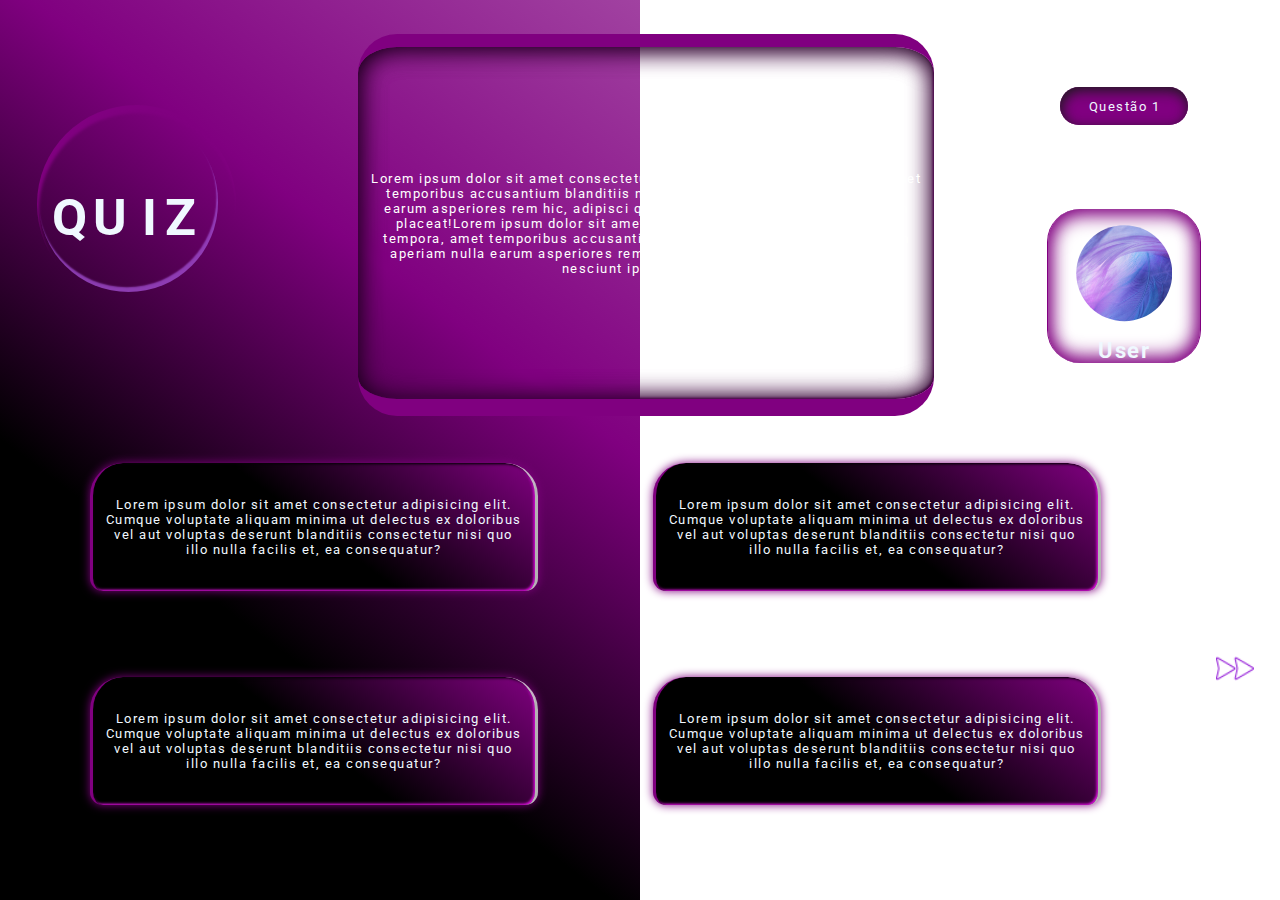
==== commit d67d2815: "Add files via upload" ====
--- a/index.html
+++ b/index.html
@@ -33,7 +33,7 @@
         </div>
         
         <div class="question-box flex">
-            <h4>Lorem ipsum dolor. sit amet consectetur adipisicing elit. Ipsum tempora, amet temporibus accusantium blanditiis nemo aut sequi magnam aperiam nulla earum asperiores rem hic, adipisci quibusdam perferendis nesciunt ipsam placeat!Lorem ipsum dolor sit amet consectetur adipisicing elit. Ipsum tempora, amet temporibus accusantium blanditiis nemo aut sequi magnam aperiam nulla earum asperiores rem hic, adipisci quibusdam perferendis nesciunt ipsam placeat!</h4>
+            <p>Lorem ipsum dolor sit amet consectetur adipisicing elit. Ipsum tempora, amet temporibus accusantium blanditiis nemo aut sequi magnam aperiam nulla earum asperiores rem hic, adipisci quibusdam perferendis nesciunt ipsam placeat!Lorem ipsum dolor sit amet consectetur adipisicing elit. Ipsum tempora, amet temporibus accusantium blanditiis nemo aut sequi magnam aperiam nulla earum asperiores rem hic, adipisci quibusdam perferendis nesciunt ipsam placeat!</p>
         </div>
         
         <div class="content-user">
--- a/css/style.css
+++ b/css/style.css
@@ -98,13 +98,15 @@
     inset -.1em -.1em .2em purple;
     padding: 10px;
     text-align: center;
-    font-size: 1.5vw;
-}
+    font-size: 1vw;
+}
+
 /* ============================================================================== MAIN */
 
 main{
     justify-content: space-around;
     align-items: center;
+    height: auto;
 }
 button:hover{
     background-image: -webkit-linear-gradient(
@@ -215,7 +217,7 @@
 /* ============================================================================== MEdiaQuery HEADER */
 @media (max-width:450px){
     header{
-        flex-direction: column-reverse;
+        flex-direction: column;
         height: 66%;
     }
     .question-box{
@@ -224,11 +226,15 @@
         padding: 13px;
         font-size: small;
 
+
     }
     .content-user{
         height: 25%;
         width: 35%;
-    }
+ 
+
+    }
+ 
     .user{
         height: 21vw;
         width: 21vw;
@@ -249,7 +255,7 @@
         height: 10%;
     }
     .box-answer{
-        font-size: 1vw;
+        font-size: 1.5vw;
         height: 100%;
         width: 99%;
     }
@@ -278,7 +284,7 @@
 }
 /* ============================================================================== MEdiaQuery MAIN */
 @media (max-width:450px){
-  
+    
     .answer-content{
         width: 89%;
         height: 33vh;
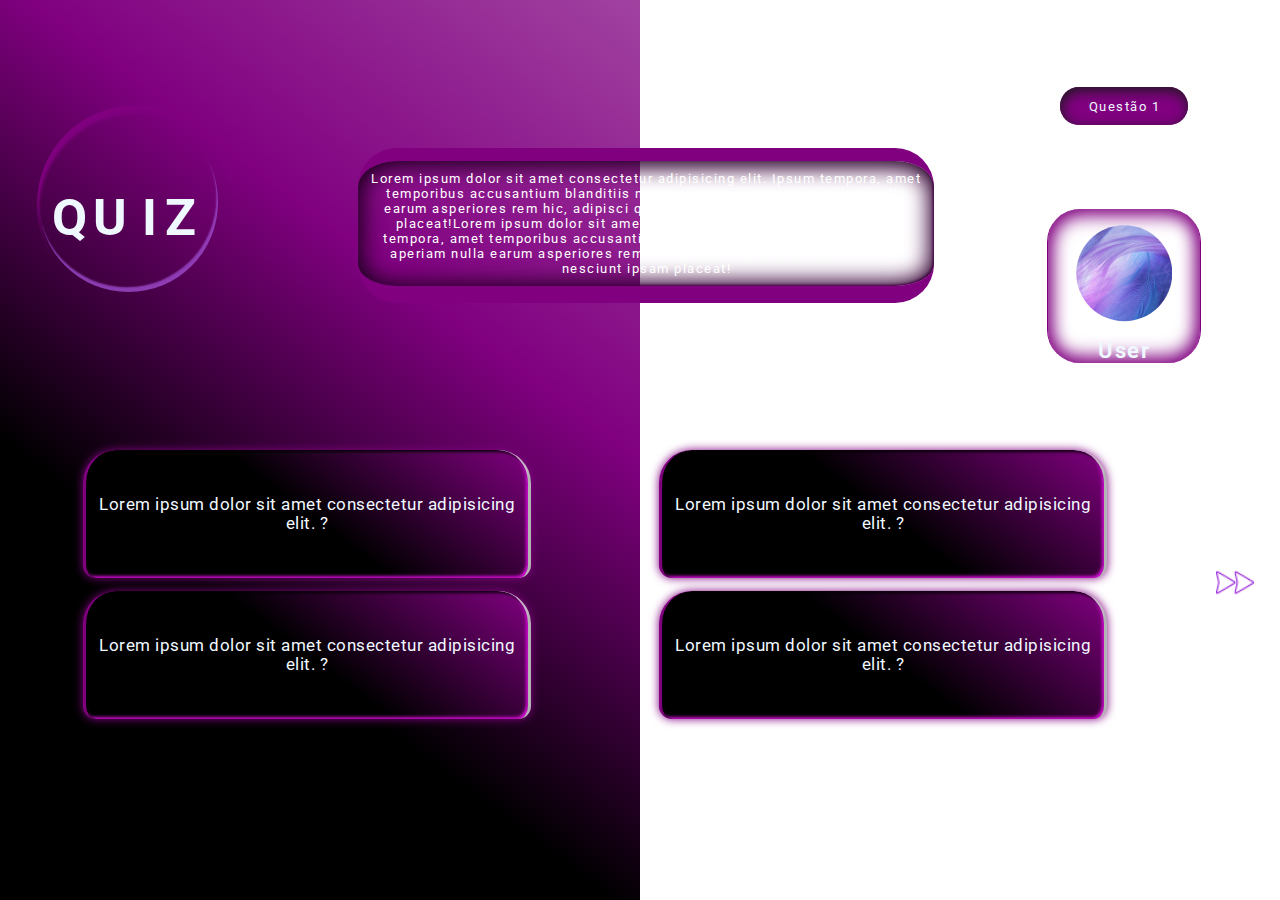
==== commit 14e2c39a: "Add files via upload" ====
--- a/index.html
+++ b/index.html
@@ -56,21 +56,22 @@
         <div class="answer-content flex">
             
             <button class="box-answer">
-                <p>Lorem ipsum dolor sit amet consectetur adipisicing elit. Cumque voluptate aliquam minima ut delectus ex doloribus vel aut voluptas deserunt blanditiis consectetur nisi quo illo nulla facilis et, ea consequatur?</p>
-            </button>
+                Lorem ipsum dolor sit amet consectetur adipisicing elit. ?
+            </button>  
 
+         
             <button class="box-answer">
-                <p>Lorem ipsum dolor sit amet consectetur adipisicing elit. Cumque voluptate aliquam minima ut delectus ex doloribus vel aut voluptas deserunt blanditiis consectetur nisi quo illo nulla facilis et, ea consequatur?</p>
+                Lorem ipsum dolor sit amet consectetur adipisicing elit. ?
+            </button>  
+            
+        
+            <button class="box-answer">
+                Lorem ipsum dolor sit amet consectetur adipisicing elit. ?
             </button>  
             
             <button class="box-answer">
-                <p>Lorem ipsum dolor sit amet consectetur adipisicing elit. Cumque voluptate aliquam minima ut delectus ex doloribus vel aut voluptas deserunt blanditiis consectetur nisi quo illo nulla facilis et, ea consequatur?</p>
-            </button>
-
-            <button class="box-answer">
-                <p>Lorem ipsum dolor sit amet consectetur adipisicing elit. Cumque voluptate aliquam minima ut delectus ex doloribus vel aut voluptas deserunt blanditiis consectetur nisi quo illo nulla facilis et, ea consequatur?</p>
+                Lorem ipsum dolor sit amet consectetur adipisicing elit. ?
             </button>  
-
         </div>
 
         <div class="icon-prox">
--- a/css/style.css
+++ b/css/style.css
@@ -84,7 +84,7 @@
     inset -.1em -.3em 1em purple;
 }
 .question-box{
-    height:85%;
+    height:auto;
     width: 45%;
     border-bottom: 17px solid purple;
     border-top: 13px solid purple;
@@ -128,11 +128,10 @@
 }
 .answer-content{
     width: 89%;
-    height: 49vh;
+    height: auto;
     justify-content: space-around;
     flex-wrap: wrap;
     gap: 13px;
-    padding: 13px;
 }
 .box-answer{
     background-image: -webkit-linear-gradient(
@@ -148,7 +147,6 @@
    justify-content: space-around;
    align-items: center;
    letter-spacing: .5px;
-   padding: 13px ;
    border-left: 3px solid purple;
    border-right: 3px solid rgba(213, 213, 213, 0.845);
    border-top-left-radius: 33px;
@@ -158,7 +156,7 @@
    box-shadow: 0px 0px 10px purple,
    inset .1em .1em .2em black,
    inset -.1em -.1em .2em rgb(239, 15, 239);
-   font-size: 1vw;
+   font-size: 1.3vw;
 }
 .right{
     background-image: -webkit-linear-gradient(
@@ -222,7 +220,7 @@
     }
     .question-box{
         width: 89%;
-        height:53%;
+        height:auto;
         padding: 13px;
         font-size: small;
 
@@ -246,17 +244,17 @@
     }
     .answer-content{
         flex-direction: column;
-        justify-content: center;
-        align-items: center;
         display: grid;
+        gap: 13px;
+        font-size: larger;
     }
     main{
         flex-direction: column;
         height: 10%;
     }
     .box-answer{
-        font-size: 1.5vw;
-        height: 100%;
+        font-size: 2.5vw;
+        height: 10vw;
         width: 99%;
     }
 }
@@ -306,9 +304,9 @@
         height: 10%;
     }
     .box-answer{
-        font-size: 1vw;
-        height: 100%;
-        width: 99%;
+        font-size: 2.7vw;
+        width: 89vw;
+        padding: 3px;
     }
     .icon-prox img{
         height: 5vw;
